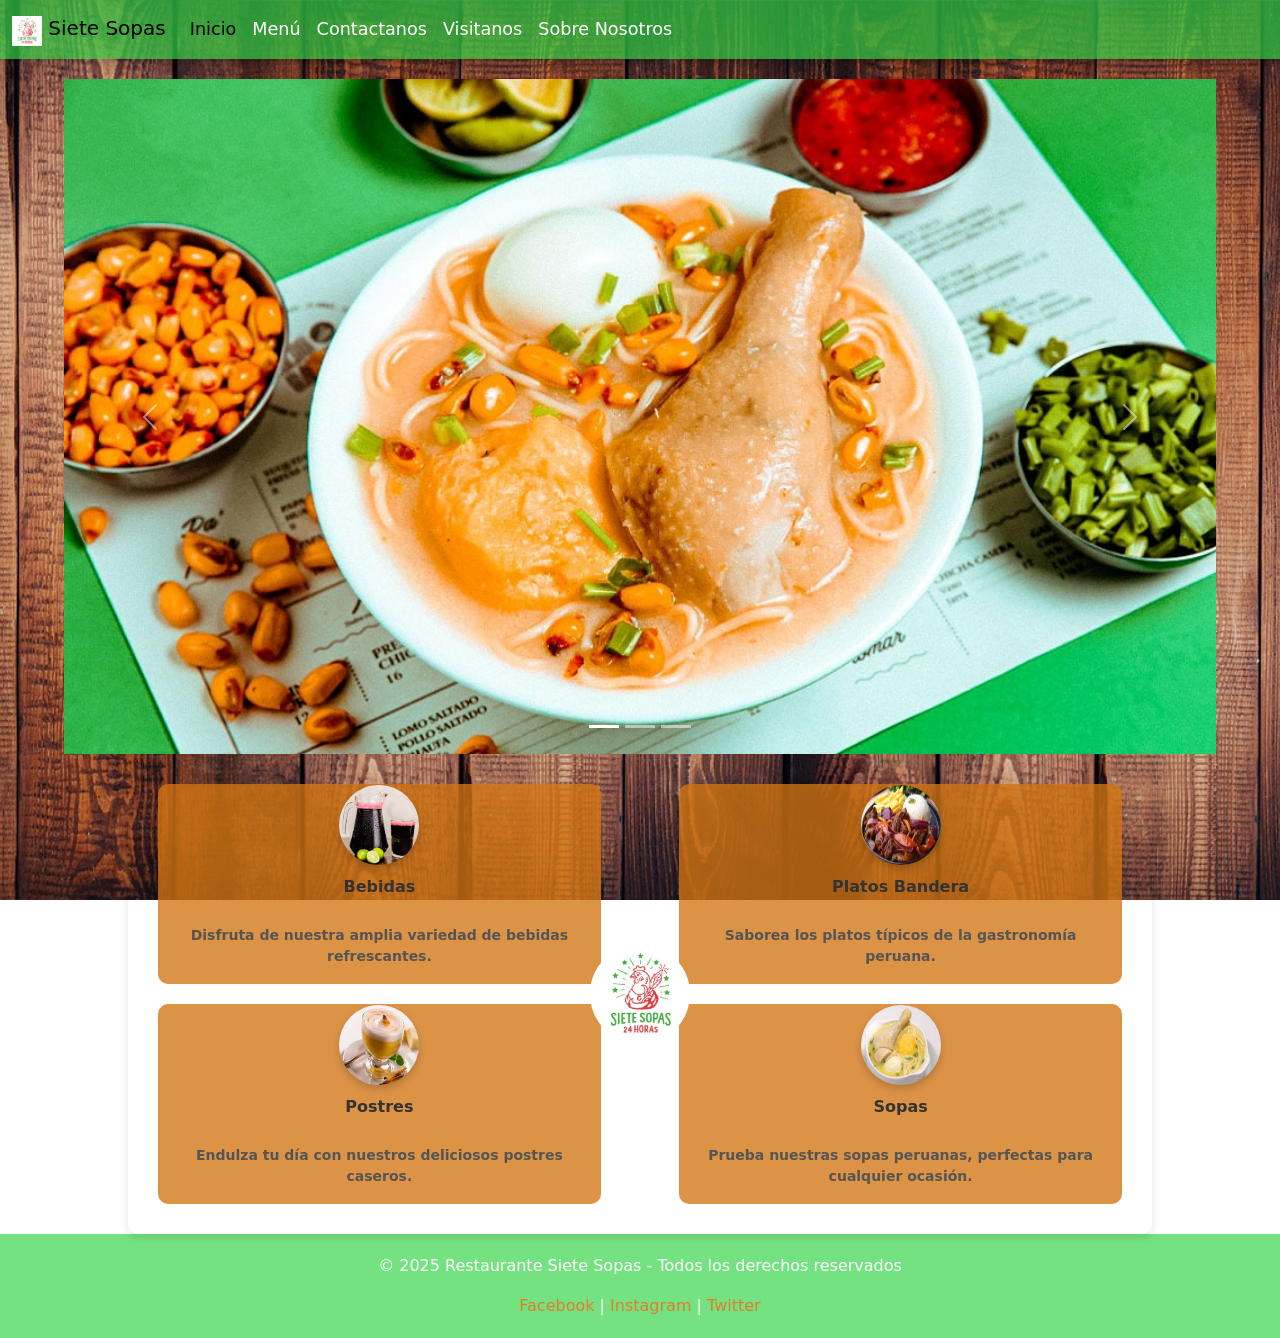
==== index.html @ 39990a5f "v2.1" ====
<!DOCTYPE html>
<html lang="es">

<head>
    <meta charset="UTF-8" />
    <meta name="viewport" content="width=device-width, initial-scale=1.0" />
    <title>Menú Minimalista Mejorado</title>
    <link href="https://fonts.googleapis.com/css2?family=Material+Symbols+Rounded" rel="stylesheet" />
    <link href="https://fonts.googleapis.com/css2?family=Outfit:wght@400;500;600&display=swap" rel="stylesheet" />
    <link rel="stylesheet" href="css/style.css">
    <link href="https://cdn.jsdelivr.net/npm/bootstrap@5.3.8/dist/css/bootstrap.min.css" rel="stylesheet"
    integrity="sha384-sRIl4kxILFvY47J16cr9ZwB07vP4J8+LH7qKQnuqkuIAvNWLzeN8tE5YBujZqJLB" crossorigin="anonymous">
    <link rel="preconnect" href="https://fonts.googleapis.com">
    <link rel="preconnect" href="https://fonts.gstatic.com" crossorigin>
    <link href="https://fonts.googleapis.com/css2?family=EB+Garamond:ital,wght@0,400..800;1,400..800&display=swap" rel="stylesheet">
</head>

<!-- Navbar -->
<nav class="navbar navbar-expand-lg">
    <div class="container-fluid">
        <!-- Logo junto al nombre del restaurante -->
        <a class="navbar-brand" href="#">
            <img src="imagenes/logo.jpg" alt="Logo" width="30" height="30" class="d-inline-block align-text-top">
            Siete Sopas
        </a>
        <button class="navbar-toggler" type="button" data-bs-toggle="collapse" data-bs-target="#navbarNav"
            aria-controls="navbarNav" aria-expanded="false" aria-label="Toggle navigation">
            <span class="navbar-toggler-icon"></span>
        </button>
        <div class="collapse navbar-collapse" id="navbarNav">
            <ul class="navbar-nav">
                <li class="nav-item">
                    <a class="nav-link active" aria-current="page" href="#">
                        Inicio
                    </a>
                </li>
                <li class="nav-item">
                    <a class="nav-link" href="#">
                        Menú
                    </a>
                </li>
                <li class="nav-item">
                    <a class="nav-link" href="#">
                        Contactanos
                    </a>
                </li>
                <li class="nav-item">
                    <a class="nav-link" aria-disabled="true">
                        Visitanos
                    </a>
                </li>
                <li class="nav-item">
                    <a class="nav-link" aria-disabled="true">
                        Sobre Nosotros
                    </a>
                </li>
            </ul>
        </div>
    </div>
</nav>


    <!-- Carrusel -->
    <div id="carouselExampleIndicators" class="carousel slide">
        <div class="carousel-indicators">
            <button type="button" data-bs-target="#carouselExampleIndicators" data-bs-slide-to="0" class="active"
                aria-current="true" aria-label="Slide 1"></button>
            <button type="button" data-bs-target="#carouselExampleIndicators" data-bs-slide-to="1"
                aria-label="Slide 2"></button>
            <button type="button" data-bs-target="#carouselExampleIndicators" data-bs-slide-to="2"
                aria-label="Slide 3"></button>
        </div>
        <div class="carousel-inner">
            <div class="carousel-item active">
                <img src="imagenes/carrusel1.jpg" class="d-block w-100" alt="...">
            </div>
            <div class="carousel-item">
                <img src="imagenes/carrusel2.jpg" class="d-block w-100" alt="...">
            </div>
            <div class="carousel-item">
                <img src="imagenes/carrusel3.jpg" class="d-block w-100" alt="...">
            </div>
        </div>
        <button class="carousel-control-prev" type="button" data-bs-target="#carouselExampleIndicators"
            data-bs-slide="prev">
            <span class="carousel-control-prev-icon" aria-hidden="true"></span>
            <span class="visually-hidden">Previous</span>
        </button>
        <button class="carousel-control-next" type="button" data-bs-target="#carouselExampleIndicators"
            data-bs-slide="next">
            <span class="carousel-control-next-icon" aria-hidden="true"></span>
            <span class="visually-hidden">Next</span>
        </button>
    </div>

<div class="main-container">
    <div class="rectangle">
        <!-- Enlace para el recuadro de Bebidas -->
        <a href="#menu" class="square">
            <img src="imagenes/bebidas.png" alt="Bebidas" width="50" height="50">
            <p>Bebidas</p>
            <p class="description">Disfruta de nuestra amplia variedad de bebidas refrescantes.</p>
        </a>

        <!-- Enlace para el recuadro de Platos Bandera -->
        <a href="#menu" class="square">
            <img src="imagenes/platobandera.jpg" alt="Platos bandera" width="50" height="50">
            <p>Platos Bandera</p>
            <p class="description">Saborea los platos típicos de la gastronomía peruana.</p>
        </a>

        <!-- Enlace para el recuadro de Postres -->
        <a href="#menu" class="square">
            <img src="imagenes/dessert.jpg" alt="Postres" width="50" height="50">
            <p>Postres</p>
            <p class="description">Endulza tu día con nuestros deliciosos postres caseros.</p>
        </a>

        <!-- Enlace para el recuadro de Sopas -->
        <a href="#menu" class="square">
            <img src="imagenes/sopas.jpg" alt="Sopas" width="50" height="50">
            <p>Sopas</p>
            <p class="description">Prueba nuestras sopas peruanas, perfectas para cualquier ocasión.</p>
        </a>

        <!-- Logo en el centro -->
        <div class="logo"></div>
    </div>
</div>


    <!-- Footer -->
        <footer>
            <p>&copy; 2025 Restaurante Siete Sopas - Todos los derechos reservados</p>
            <div>
                <a href="#">Facebook</a> | 
                <a href="#">Instagram</a> | 
                <a href="#">Twitter</a>
            </div>
        </footer>


    <script src="https://cdn.jsdelivr.net/npm/bootstrap@5.3.8/dist/js/bootstrap.bundle.min.js"
        integrity="sha384-FKyoEForCGlyvwx9Hj09JcYn3nv7wiPVlz7YYwJrWVcXK/BmnVDxM+D2scQbITxI" crossorigin="anonymous">
    </script>
    <script src="js/script.js"></script>
</body>

</html>
---- css/style.css ----
/* Establece el fondo de la página */
body {
  background-image: url("../imagenes/fondo1.jpg");  /* Fondo de madera */
  background-size: cover;
  background-position: center;
  background-attachment: fixed;
  display: flex;        /* Utiliza flexbox para el diseño */
  flex-direction: column; /* Coloca los elementos en una columna */
  height: 100vh;        /* Asegura que el body ocupe toda la altura de la ventana */
  margin: 0;
  font-family: "EB Garamond", serif; /* Mantén la fuente actual */
}

/* Contenido principal */
.main-content {
  flex-grow: 1;         /* Hace que el contenido ocupe el espacio restante */
  margin-top: 20px;     /* Espacio entre el contenido y el navbar */
}

/* Estilo para el navbar */
.navbar {
    background-color:rgba(52, 213, 71, 0.68); /* Tono madera cálido que refleja el estilo del restaurante */
    position: relative;
    z-index: 10;
    box-shadow: 0 4px 8px rgba(0, 0, 0, 0.2); /* Sombra sutil para darle profundidad */
}


.navbar .navbar-nav .nav-link {
  color: #FFFFFF; /* Blanco para los enlaces */
  font-size: 1.1rem; /* Ajuste en el tamaño de los enlaces */
}

.navbar .navbar-nav .nav-link:hover {
  color: #E27D2B; /* Naranja cuando se pasa el ratón sobre los enlaces */
}

.navbar-toggler {
    border: none;
}

/* Estilo para el carrusel */
.carousel {
    border-radius: 10px; /* Corrige el espacio extra */
    margin: 0 auto;      /* Centra el carrusel automáticamente con márgenes iguales */
    margin-top: 20px;    /* Espacio entre el navbar y el carrusel */
    width: 90%;          /* Asegura que el carrusel ocupe el 90% del ancho disponible */
    max-width: 1200px;   /* Máximo ancho del carrusel para no estirarlo demasiado */
}

.carousel-inner {
    width: 100%;  /* Hace que el contenedor del carrusel ocupe todo el espacio */
    height: 100%; /* Ajusta la altura al 100% para mantener la proporción */
}

.carousel-item img {
    width: 100%;  /* Hace que la imagen ocupe todo el ancho del carrusel */
    height: auto; /* Mantiene la proporción de la imagen */
    object-fit: cover; /* Cubre el área sin deformar la imagen */
}

/* Ajustes para pantallas más pequeñas */
@media (max-width: 768px) {
    .carousel {
        margin-left: 5px;  /* Ajusta los márgenes en pantallas pequeñas */
        margin-right: 5px;
    }

    .carousel-item img {
        width: 100%;  /* Asegura que las imágenes sean responsivas */
        height: auto; /* Mantiene la proporción de las imágenes */
    }
}


/* Estilo para el footer */
/* Estilo básico para el footer */
footer {
  background-color: rgba(52, 213, 71, 0.68); /* Fondo oscuro */
  color: white;           /* Texto blanco */
  text-align: center;     /* Centra el texto */
  padding: 20px;          /* Espaciado interno */
}

/* Estilo para los enlaces dentro del footer */
footer a {
  color: #E27D2B; /* Color naranja para los enlaces */
  text-decoration: none; /* Elimina el subrayado */
}

/* Efecto al pasar el mouse sobre los enlaces */
footer a:hover {
  color: #FFD700; /* Cambio a dorado al pasar el mouse */
}

/* Estilo para el contenedor principal con los cuadrados */
.main-container {
  display: flex;
  justify-content: center; /* Centra el contenido */
  align-items: center;     /* Centra el contenido verticalmente */
  height: 100vh;           /* Ocupa toda la altura de la ventana */
  background-color: transparent; /* Fondo transparente */
  position: relative;
}

/* El rectángulo principal */
.rectangle {
  display: flex;
  flex-wrap: wrap;
  justify-content: space-between; /* Espacio entre los elementos */
  width: 80%; /* Ancho del rectángulo */
  max-width: 1200px; /* Limita el tamaño del rectángulo */
  position: relative;
  background-color: transparent;  /* Fondo transparente para el contenedor */
  padding: 20px;
  border-radius: 10px;
  box-shadow: 0 4px 8px rgba(0, 0, 0, 0.1); /* Sombra para darle profundidad */
}

/* Estilo para los cuadros */
.square {
  width: 45%; /* Ancho de cada cuadrado */
  height: 200px; /* Ajustado para darle un poco más de espacio */
  margin: 10px;
  border-radius: 10px;
  display: flex;
  justify-content: center;
  align-items: center;
  text-align: center;
  flex-direction: column; /* Coloca los elementos de forma vertical */
  background-color: rgba(211, 117, 18, 0.78); /* Color base para todos los cuadros */
  opacity: 0;  /* Los cuadros comienzan invisibles */
  transform: translateY(50px); /* Los cuadros están desplazados hacia abajo */
  transition: all 0.6s ease;  /* Suaviza la transición de los efectos */
}

/* Colores diferentes para cada cuadrado */
.square:nth-child(1) { background-color: rgba(211, 117, 18, 0.78); } /* Naranja para Bebidas */
.square:nth-child(2) { background-color: rgba(211, 117, 18, 0.78); } /* Rojo para Platos Bandera */
.square:nth-child(3) { background-color: rgba(211, 117, 18, 0.78); } /* Verde para Postres */
.square:nth-child(4) { background-color: rgba(211, 117, 18, 0.78); } /* Azul para Sopas */

/* Animación para mostrar el cuadro */
.square.visible {
  opacity: 1;  /* Hacemos el cuadro visible */
  transform: translateY(0);  /* Los cuadros se mueven a su posición final */
}

/* Para las imágenes dentro de los cuadrados */
.square img {
  margin-bottom: 10px; /* Espacio entre el logo y el título */
  width: 80px;  /* Ajusta el tamaño del logo */
  height: 80px; /* Ajusta el tamaño del logo */
  border-radius: 50%; /* Hace que la imagen sea circular */
  box-shadow: 0px 4px 8px rgba(0, 0, 0, 0.2); /* Añade sombra a la imagen */
}

/* Títulos de los cuadrados */
.square p {
  font-size: 16px;
  color: #333;
  font-weight: bold;
}

/* Descripción debajo de los cuadrados */
.square .description {
  font-size: 14px;
  color: #555;  /* Color gris para la descripción */
  margin-top: 10px;
  padding: 0 10px;
}



/* Estilo para el logo en el centro */
.logo {
  position: absolute;
  top: 50%;
  left: 50%;
  transform: translate(-50%, -50%);
  width: 100px;  /* Ajusta el tamaño del logo */
  height: 100px; /* Ajusta el tamaño del logo */
  background-image: url("../imagenes/logo.jpg"); /* Ruta del logo */
  background-size: cover; /* Ajusta la imagen al tamaño del contenedor */
  background-position: center; /* Centra la imagen */
  border-radius: 50%;  /* Si deseas bordes redondeados */
  border: 2px solid #fff; /* Borde blanco para darle efecto */
}

/* Ajustes para pantallas más pequeñas */
@media (max-width: 768px) {
  .square {
    width: 90%; /* Los cuadrados ocupan más espacio en pantallas pequeñas */
  }
}

a {
  text-decoration: none;  /* Elimina el subrayado */
  color: inherit;  /* El color de los enlaces tomará el color del texto */
  outline: none;  /* Elimina el borde azul de enfoque */
  -webkit-tap-highlight-color: transparent; /* Elimina el color del borde en dispositivos móviles */
}

/* Eliminar el borde azul cuando el enlace está en foco */
a:focus {
  outline: none;  /* Elimina el borde azul cuando el enlace es clickeado */
}

a {
  text-decoration: none;  /* Elimina el subrayado */
  color: inherit;  /* El color de los enlaces tomará el color del texto */
  outline: none;  /* Elimina el borde azul de enfoque */
}
.square {
  text-decoration: none;
}

/* Efecto al pasar el mouse sobre los recuadros */
.square:hover {
  transform: scale(1.05);  /* Aumenta ligeramente el tamaño al pasar el mouse */
  box-shadow: 0px 6px 12px rgba(0, 0, 0, 0.3); /* Aumenta la sombra al pasar el mouse */
}
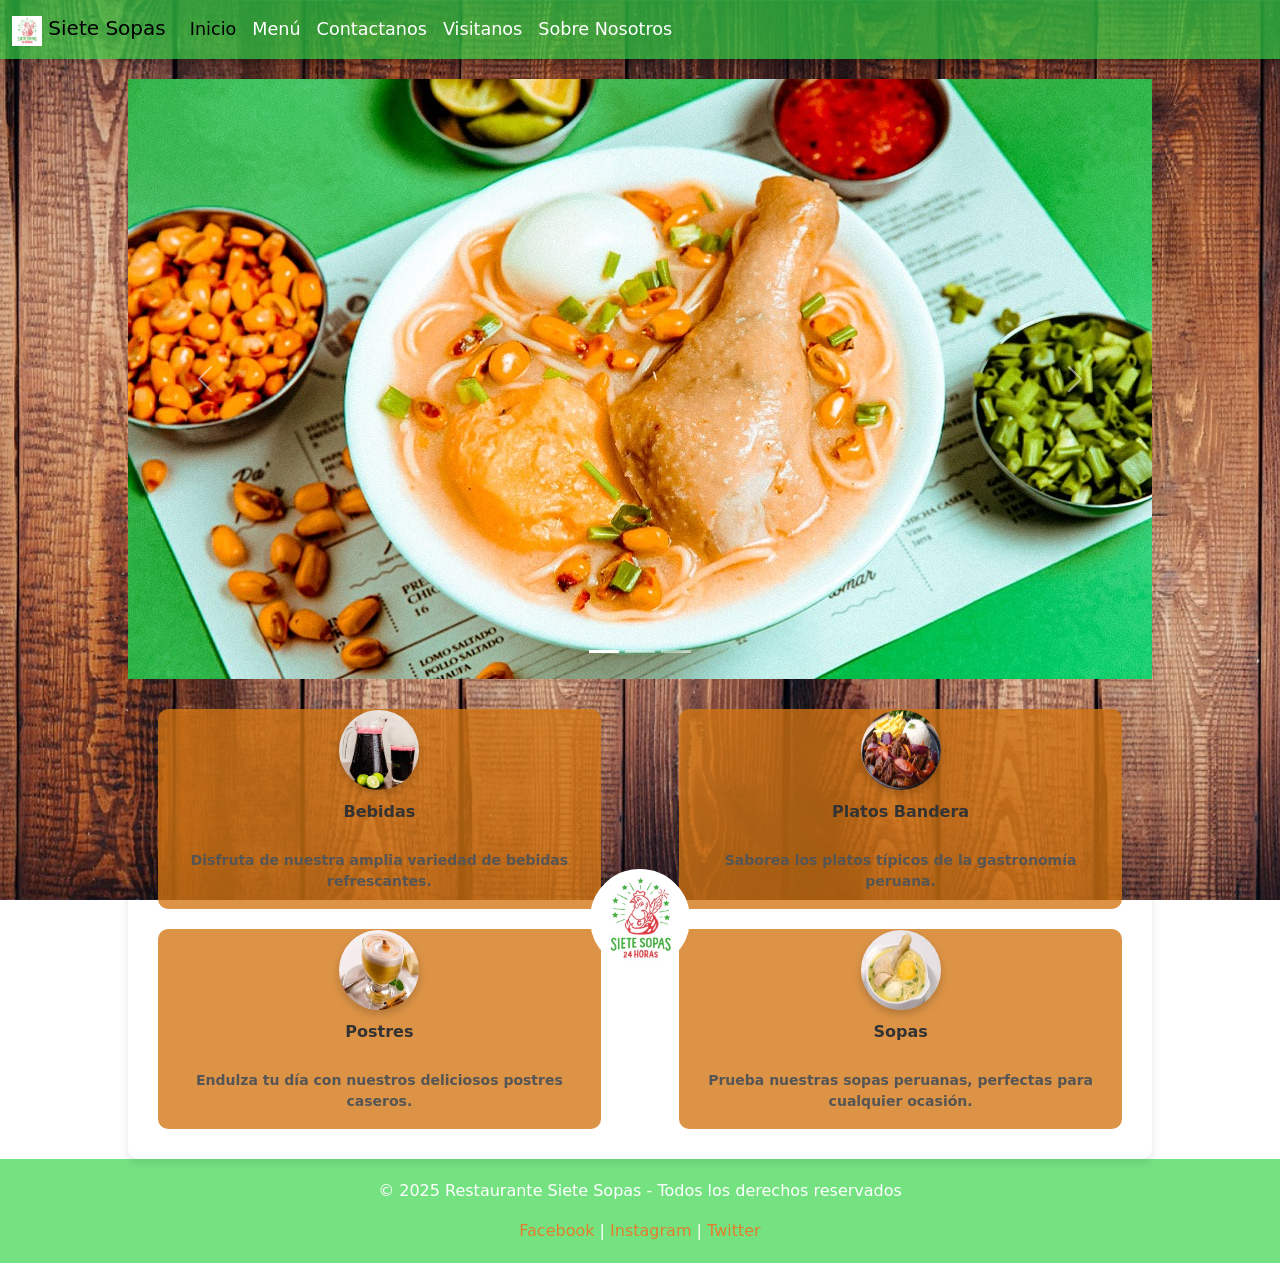
==== commit 55b9c502: "contactanos" ====
--- a/index.html
+++ b/index.html
@@ -61,7 +61,8 @@
 
 
     <!-- Carrusel -->
-    <div id="carouselExampleIndicators" class="carousel slide">
+    <div id="carouselExampleIndicators" class="carousel slide" data-bs-ride="carousel" data-bs-interval="2780"> <!-- Este atributo establece el intervalo de tiempo entre cada cambio de imagen (en milisegundos) -->
+        
         <div class="carousel-indicators">
             <button type="button" data-bs-target="#carouselExampleIndicators" data-bs-slide-to="0" class="active"
                 aria-current="true" aria-label="Slide 1"></button>
@@ -70,6 +71,7 @@
             <button type="button" data-bs-target="#carouselExampleIndicators" data-bs-slide-to="2"
                 aria-label="Slide 3"></button>
         </div>
+
         <div class="carousel-inner">
             <div class="carousel-item active">
                 <img src="imagenes/carrusel1.jpg" class="d-block w-100" alt="...">
@@ -81,6 +83,7 @@
                 <img src="imagenes/carrusel3.jpg" class="d-block w-100" alt="...">
             </div>
         </div>
+
         <button class="carousel-control-prev" type="button" data-bs-target="#carouselExampleIndicators"
             data-bs-slide="prev">
             <span class="carousel-control-prev-icon" aria-hidden="true"></span>
@@ -92,6 +95,7 @@
             <span class="visually-hidden">Next</span>
         </button>
     </div>
+
 
 <div class="main-container">
     <div class="rectangle">
--- a/css/style.css
+++ b/css/style.css
@@ -44,14 +44,15 @@
     border-radius: 10px; /* Corrige el espacio extra */
     margin: 0 auto;      /* Centra el carrusel automáticamente con márgenes iguales */
     margin-top: 20px;    /* Espacio entre el navbar y el carrusel */
-    width: 90%;          /* Asegura que el carrusel ocupe el 90% del ancho disponible */
+    width: 80%;          /* Asegura que el carrusel ocupe el 90% del ancho disponible */
     max-width: 1200px;   /* Máximo ancho del carrusel para no estirarlo demasiado */
 }
 
 .carousel-inner {
-    width: 100%;  /* Hace que el contenedor del carrusel ocupe todo el espacio */
-    height: 100%; /* Ajusta la altura al 100% para mantener la proporción */
-}
+    display: flex;
+    animation:  15s linear infinite; /* Movimiento continuo */
+}
+
 
 .carousel-item img {
     width: 100%;  /* Hace que la imagen ocupe todo el ancho del carrusel */
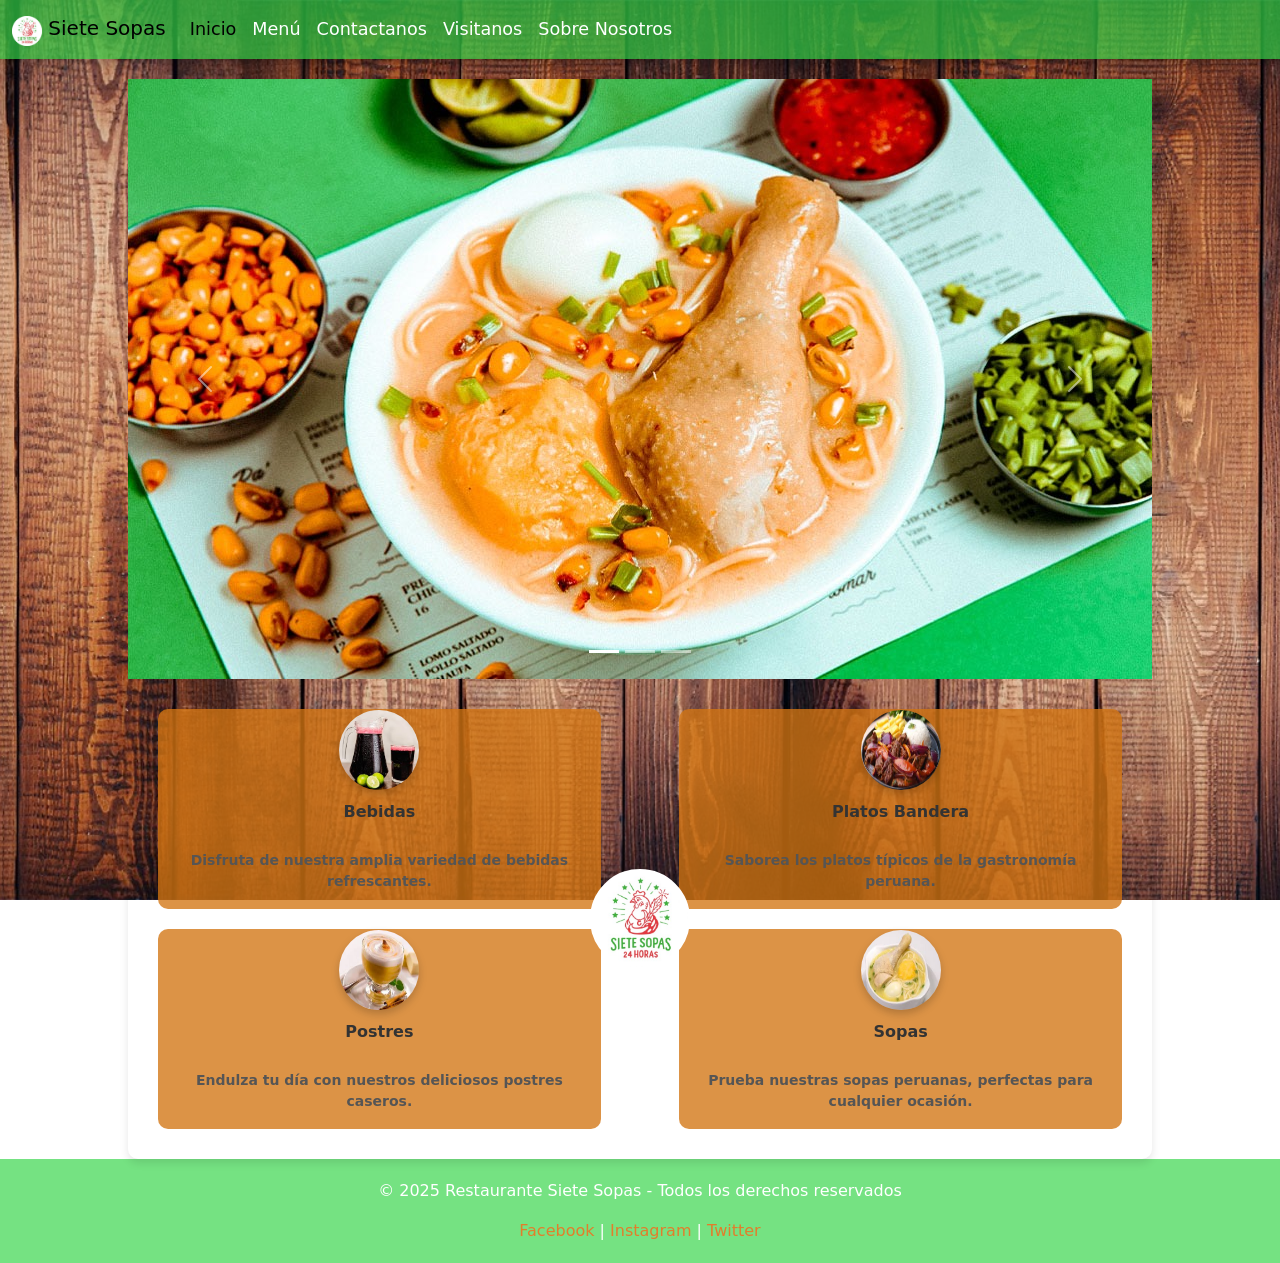
==== commit bf6e36e2: "docx" ====
--- a/index.html
+++ b/index.html
@@ -4,23 +4,19 @@
 <head>
     <meta charset="UTF-8" />
     <meta name="viewport" content="width=device-width, initial-scale=1.0" />
-    <title>Menú Minimalista Mejorado</title>
-    <link href="https://fonts.googleapis.com/css2?family=Material+Symbols+Rounded" rel="stylesheet" />
-    <link href="https://fonts.googleapis.com/css2?family=Outfit:wght@400;500;600&display=swap" rel="stylesheet" />
+    <title>Siete Sopas</title>
     <link rel="stylesheet" href="css/style.css">
     <link href="https://cdn.jsdelivr.net/npm/bootstrap@5.3.8/dist/css/bootstrap.min.css" rel="stylesheet"
     integrity="sha384-sRIl4kxILFvY47J16cr9ZwB07vP4J8+LH7qKQnuqkuIAvNWLzeN8tE5YBujZqJLB" crossorigin="anonymous">
-    <link rel="preconnect" href="https://fonts.googleapis.com">
-    <link rel="preconnect" href="https://fonts.gstatic.com" crossorigin>
-    <link href="https://fonts.googleapis.com/css2?family=EB+Garamond:ital,wght@0,400..800;1,400..800&display=swap" rel="stylesheet">
+    <link rel="icon" href="imagenes/logoradius.png" type="image/x-icon">
 </head>
 
 <!-- Navbar -->
 <nav class="navbar navbar-expand-lg">
     <div class="container-fluid">
         <!-- Logo junto al nombre del restaurante -->
-        <a class="navbar-brand" href="#">
-            <img src="imagenes/logo.jpg" alt="Logo" width="30" height="30" class="d-inline-block align-text-top">
+        <a class="navbar-brand" href="index.html">
+            <img src="imagenes/logoradius.png" alt="Logo" width="30" height="30" class="d-inline-block align-text-top">
             Siete Sopas
         </a>
         <button class="navbar-toggler" type="button" data-bs-toggle="collapse" data-bs-target="#navbarNav"
@@ -30,27 +26,27 @@
         <div class="collapse navbar-collapse" id="navbarNav">
             <ul class="navbar-nav">
                 <li class="nav-item">
-                    <a class="nav-link active" aria-current="page" href="#">
+                    <a class="nav-link active" aria-current="page" href="index.html">
                         Inicio
                     </a>
                 </li>
                 <li class="nav-item">
-                    <a class="nav-link" href="#">
+                    <a class="nav-link" href="html/menu.html">
                         Menú
                     </a>
                 </li>
                 <li class="nav-item">
-                    <a class="nav-link" href="#">
+                    <a class="nav-link" href="html/contactanos.html">
                         Contactanos
                     </a>
                 </li>
                 <li class="nav-item">
-                    <a class="nav-link" aria-disabled="true">
+                    <a class="nav-link" href="html/visitanos.html" >
                         Visitanos
                     </a>
                 </li>
                 <li class="nav-item">
-                    <a class="nav-link" aria-disabled="true">
+                    <a class="nav-link" href="html/nosotros.html">
                         Sobre Nosotros
                     </a>
                 </li>
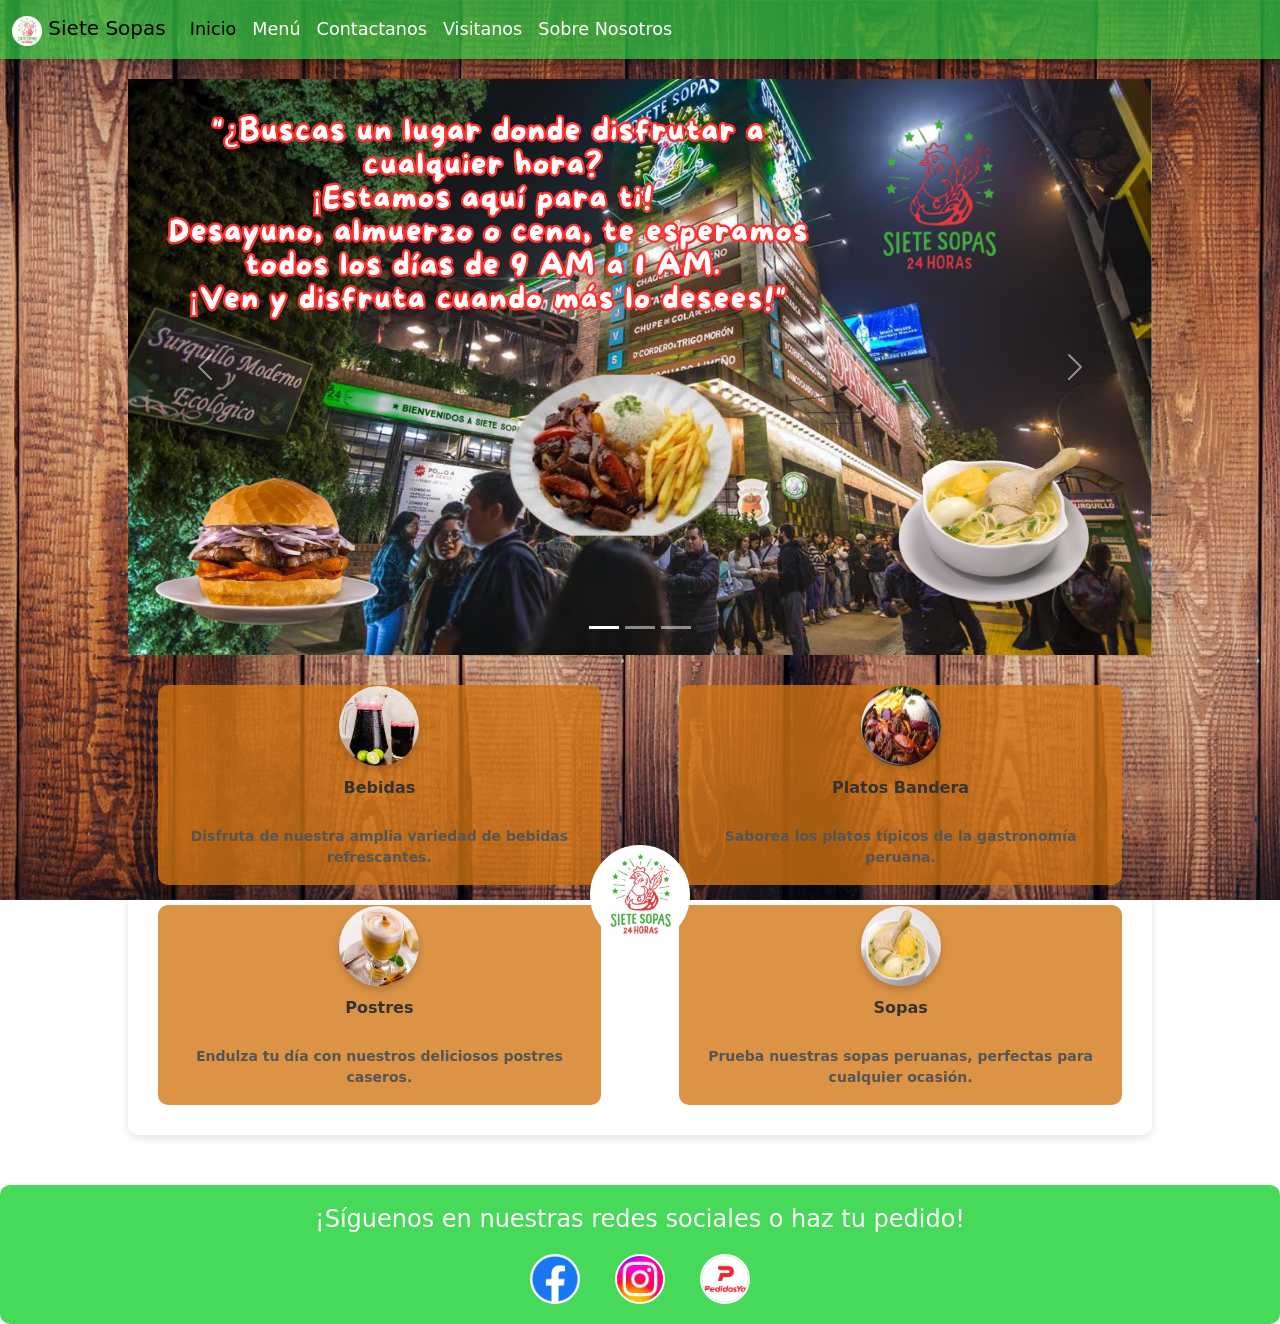
==== commit c035f559: "paginav2" ====
--- a/index.html
+++ b/index.html
@@ -70,13 +70,13 @@
 
         <div class="carousel-inner">
             <div class="carousel-item active">
-                <img src="imagenes/carrusel1.jpg" class="d-block w-100" alt="...">
+                <img src="imagenes/carrusel1.png" class="d-block w-100" alt="...">
             </div>
             <div class="carousel-item">
-                <img src="imagenes/carrusel2.jpg" class="d-block w-100" alt="...">
+                <img src="imagenes/carrusel2.png" class="d-block w-100" alt="...">
             </div>
             <div class="carousel-item">
-                <img src="imagenes/carrusel3.jpg" class="d-block w-100" alt="...">
+                <img src="imagenes/carrusel3.png" class="d-block w-100" alt="...">
             </div>
         </div>
 
@@ -96,28 +96,28 @@
 <div class="main-container">
     <div class="rectangle">
         <!-- Enlace para el recuadro de Bebidas -->
-        <a href="#menu" class="square">
+        <a href="html/menu.html?category=bebidas" class="square">
             <img src="imagenes/bebidas.png" alt="Bebidas" width="50" height="50">
             <p>Bebidas</p>
             <p class="description">Disfruta de nuestra amplia variedad de bebidas refrescantes.</p>
         </a>
 
         <!-- Enlace para el recuadro de Platos Bandera -->
-        <a href="#menu" class="square">
+        <a href="html/menu.html?category=platos" class="square">
             <img src="imagenes/platobandera.jpg" alt="Platos bandera" width="50" height="50">
             <p>Platos Bandera</p>
             <p class="description">Saborea los platos típicos de la gastronomía peruana.</p>
         </a>
 
         <!-- Enlace para el recuadro de Postres -->
-        <a href="#menu" class="square">
+        <a href="html/menu.html?category=postres" class="square">
             <img src="imagenes/dessert.jpg" alt="Postres" width="50" height="50">
             <p>Postres</p>
             <p class="description">Endulza tu día con nuestros deliciosos postres caseros.</p>
         </a>
 
         <!-- Enlace para el recuadro de Sopas -->
-        <a href="#menu" class="square">
+        <a href="html/menu.html?category=sopas" class="square">
             <img src="imagenes/sopas.jpg" alt="Sopas" width="50" height="50">
             <p>Sopas</p>
             <p class="description">Prueba nuestras sopas peruanas, perfectas para cualquier ocasión.</p>
@@ -128,16 +128,24 @@
     </div>
 </div>
 
+<!-- Redes Sociales y Pedidos Ya -->
+    <div class="social-links text-center" style="margin-top: 50px; background-color: rgba(52, 213, 71, 0.9); padding: 20px;">
+        <h3>¡Síguenos en nuestras redes sociales o haz tu pedido!</h3>
+        <div class="social-icons" style="margin-top: 20px;">
+            <a href="https://www.facebook.com/SieteSopas?locale=es_LA" target="_blank" class="social-icon"
+                style="margin: 0 15px;">
+                <img src="../imagenes/facebook.png" alt="Facebook" width="40" height="40">
+            </a>
+            <a href="https://www.instagram.com/sietesopas/" target="_blank" class="social-icon" style="margin: 0 15px;">
+                <img src="../imagenes/instagram.jpg" alt="Instagram" width="40" height="40">
+            </a>
+            <a href="https://www.pedidosya.com.pe/cadenas/siete-sopas" target="_blank" class="social-icon" style="margin: 0 15px;">
+                <img src="../imagenes/pedidosya.png" alt="Pedidos Ya" width="40" height="40">
+            </a>
+        </div>
+    </div>
 
-    <!-- Footer -->
-        <footer>
-            <p>&copy; 2025 Restaurante Siete Sopas - Todos los derechos reservados</p>
-            <div>
-                <a href="#">Facebook</a> | 
-                <a href="#">Instagram</a> | 
-                <a href="#">Twitter</a>
-            </div>
-        </footer>
+
 
 
     <script src="https://cdn.jsdelivr.net/npm/bootstrap@5.3.8/dist/js/bootstrap.bundle.min.js"
@@ -147,4 +155,3 @@
 </body>
 
 </html>
-
--- a/css/style.css
+++ b/css/style.css
@@ -221,3 +221,47 @@
   transform: scale(1.05);  /* Aumenta ligeramente el tamaño al pasar el mouse */
   box-shadow: 0px 6px 12px rgba(0, 0, 0, 0.3); /* Aumenta la sombra al pasar el mouse */
 }
+
+/* Diseño para las redes sociales */
+.social-links {
+  background-color: rgba(52, 213, 71, 0.9);
+  padding: 20px;
+  margin-top: 50px;
+  border-radius: 10px;
+}
+
+.social-links h3 {
+  color: white;
+  font-size: 1.5rem;
+  margin-bottom: 20px;
+}
+
+.social-icons a {
+  margin: 0 15px;
+  outline: none; /* Elimina la línea azul del enfoque */
+  text-decoration: none; /* Elimina cualquier subrayado que pueda aparecer */
+}
+
+.social-icons img {
+  width: 50px;
+  height: 50px;
+  border-radius: 50%;
+  border: 2px solid #fff;
+  transition: transform 0.3s ease-in-out;
+}
+
+.social-icons img:hover {
+  transform: scale(1.1);
+}
+
+@media (max-width: 768px) {
+  .social-links h3 {
+    font-size: 1.2rem;
+  }
+
+  .social-icons img {
+    width: 40px;
+    height: 40px;
+  }
+}
+
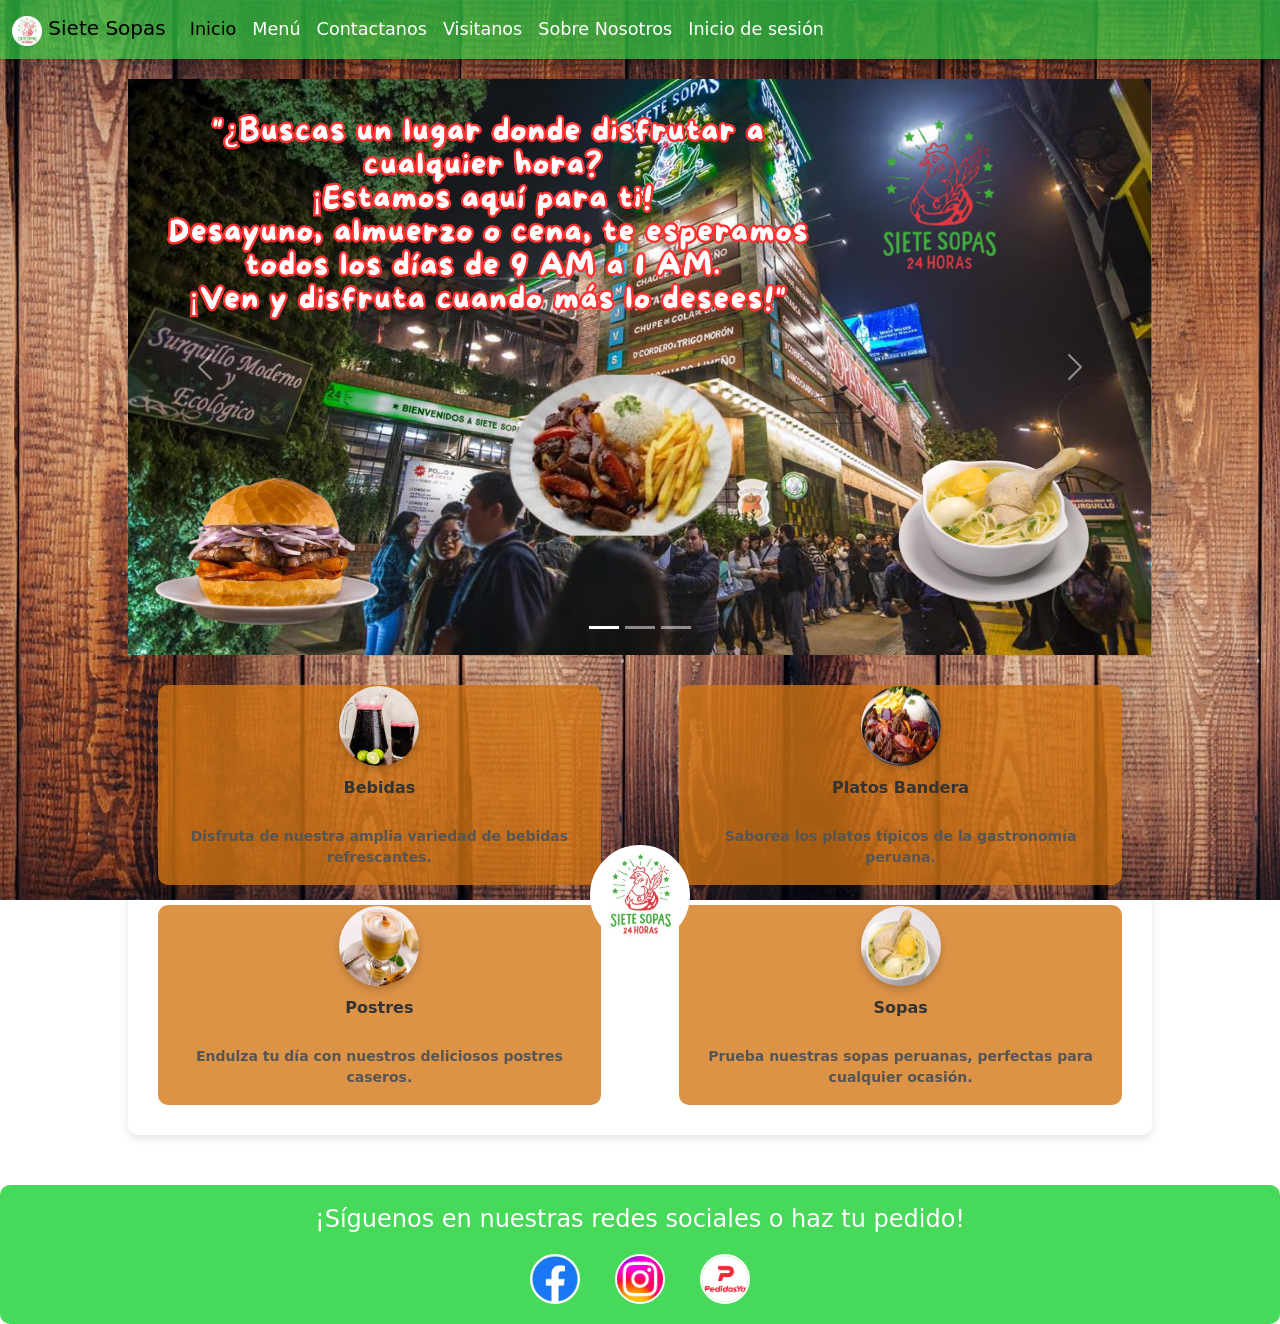
==== commit 52e30278: "paginamesas" ====
--- a/index.html
+++ b/index.html
@@ -48,6 +48,11 @@
                 <li class="nav-item">
                     <a class="nav-link" href="html/nosotros.html">
                         Sobre Nosotros
+                    </a>
+                </li>
+                <li class="nav-item">
+                    <a class="nav-link" href="html/sesion.html">
+                        Inicio de sesión
                     </a>
                 </li>
             </ul>
@@ -134,13 +139,13 @@
         <div class="social-icons" style="margin-top: 20px;">
             <a href="https://www.facebook.com/SieteSopas?locale=es_LA" target="_blank" class="social-icon"
                 style="margin: 0 15px;">
-                <img src="../imagenes/facebook.png" alt="Facebook" width="40" height="40">
+                <img src="imagenes/facebook.png" alt="Facebook" width="40" height="40">
             </a>
             <a href="https://www.instagram.com/sietesopas/" target="_blank" class="social-icon" style="margin: 0 15px;">
-                <img src="../imagenes/instagram.jpg" alt="Instagram" width="40" height="40">
+                <img src="imagenes/instagram.jpg" alt="Instagram" width="40" height="40">
             </a>
             <a href="https://www.pedidosya.com.pe/cadenas/siete-sopas" target="_blank" class="social-icon" style="margin: 0 15px;">
-                <img src="../imagenes/pedidosya.png" alt="Pedidos Ya" width="40" height="40">
+                <img src="imagenes/pedidosya.png" alt="Pedidos Ya" width="40" height="40">
             </a>
         </div>
     </div>
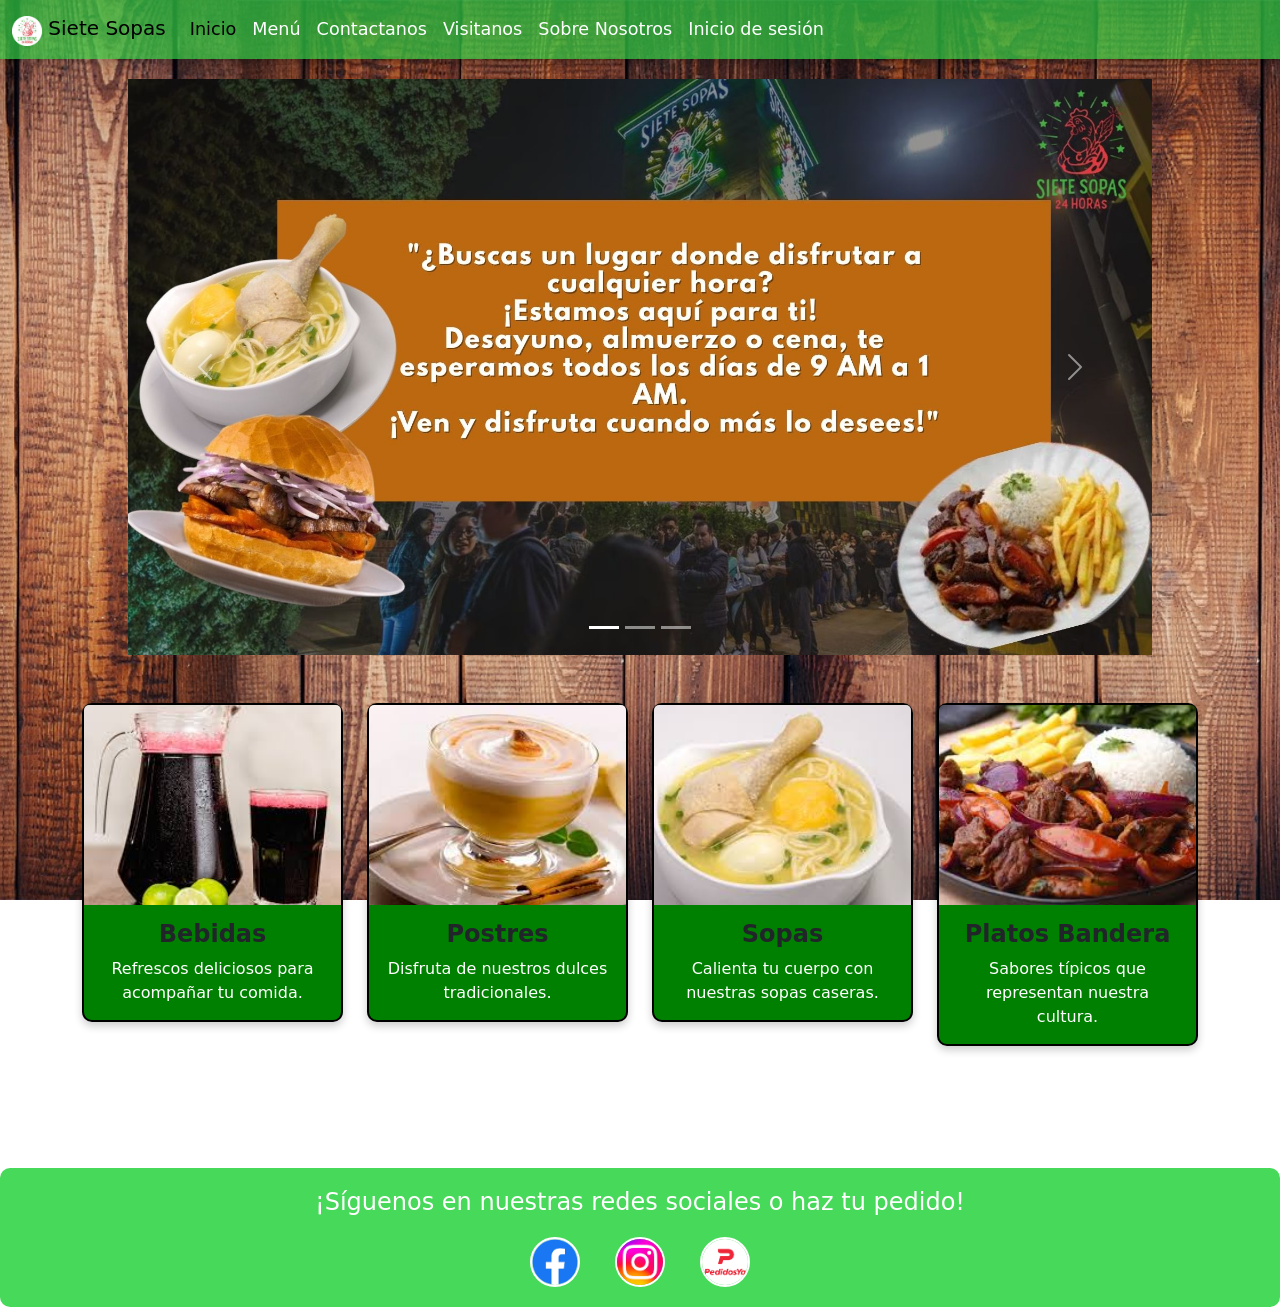
==== commit f36a0778: "finalv3" ====
--- a/index.html
+++ b/index.html
@@ -7,63 +7,49 @@
     <title>Siete Sopas</title>
     <link rel="stylesheet" href="css/style.css">
     <link href="https://cdn.jsdelivr.net/npm/bootstrap@5.3.8/dist/css/bootstrap.min.css" rel="stylesheet"
-    integrity="sha384-sRIl4kxILFvY47J16cr9ZwB07vP4J8+LH7qKQnuqkuIAvNWLzeN8tE5YBujZqJLB" crossorigin="anonymous">
+        integrity="sha384-sRIl4kxILFvY47J16cr9ZwB07vP4J8+LH7qKQnuqkuIAvNWLzeN8tE5YBujZqJLB" crossorigin="anonymous">
     <link rel="icon" href="imagenes/logoradius.png" type="image/x-icon">
 </head>
 
-<!-- Navbar -->
-<nav class="navbar navbar-expand-lg">
-    <div class="container-fluid">
-        <!-- Logo junto al nombre del restaurante -->
-        <a class="navbar-brand" href="index.html">
-            <img src="imagenes/logoradius.png" alt="Logo" width="30" height="30" class="d-inline-block align-text-top">
-            Siete Sopas
-        </a>
-        <button class="navbar-toggler" type="button" data-bs-toggle="collapse" data-bs-target="#navbarNav"
-            aria-controls="navbarNav" aria-expanded="false" aria-label="Toggle navigation">
-            <span class="navbar-toggler-icon"></span>
-        </button>
-        <div class="collapse navbar-collapse" id="navbarNav">
-            <ul class="navbar-nav">
-                <li class="nav-item">
-                    <a class="nav-link active" aria-current="page" href="index.html">
-                        Inicio
-                    </a>
-                </li>
-                <li class="nav-item">
-                    <a class="nav-link" href="html/menu.html">
-                        Menú
-                    </a>
-                </li>
-                <li class="nav-item">
-                    <a class="nav-link" href="html/contactanos.html">
-                        Contactanos
-                    </a>
-                </li>
-                <li class="nav-item">
-                    <a class="nav-link" href="html/visitanos.html" >
-                        Visitanos
-                    </a>
-                </li>
-                <li class="nav-item">
-                    <a class="nav-link" href="html/nosotros.html">
-                        Sobre Nosotros
-                    </a>
-                </li>
-                <li class="nav-item">
-                    <a class="nav-link" href="html/sesion.html">
-                        Inicio de sesión
-                    </a>
-                </li>
-            </ul>
+<body>
+    <!-- Navbar -->
+    <nav class="navbar navbar-expand-lg">
+        <div class="container-fluid">
+            <a class="navbar-brand" href="index.html">
+                <img src="imagenes/logoradius.png" alt="Logo" width="30" height="30" class="d-inline-block align-text-top">
+                Siete Sopas
+            </a>
+            <button class="navbar-toggler" type="button" data-bs-toggle="collapse" data-bs-target="#navbarNav"
+                aria-controls="navbarNav" aria-expanded="false" aria-label="Toggle navigation">
+                <span class="navbar-toggler-icon"></span>
+            </button>
+            <div class="collapse navbar-collapse" id="navbarNav">
+                <ul class="navbar-nav">
+                    <li class="nav-item">
+                        <a class="nav-link active" aria-current="page" href="index.html">Inicio</a>
+                    </li>
+                    <li class="nav-item">
+                        <a class="nav-link" href="html/menu.html">Menú</a>
+                    </li>
+                    <li class="nav-item">
+                        <a class="nav-link" href="html/contactanos.html">Contactanos</a>
+                    </li>
+                    <li class="nav-item">
+                        <a class="nav-link" href="html/visitanos.html">Visitanos</a>
+                    </li>
+                    <li class="nav-item">
+                        <a class="nav-link" href="html/nosotros.html">Sobre Nosotros</a>
+                    </li>
+                    <li class="nav-item">
+                        <a class="nav-link" href="html/sesion.html">Inicio de sesión</a>
+                    </li>
+                </ul>
+            </div>
         </div>
-    </div>
-</nav>
-
+    </nav>
 
     <!-- Carrusel -->
-    <div id="carouselExampleIndicators" class="carousel slide" data-bs-ride="carousel" data-bs-interval="2780"> <!-- Este atributo establece el intervalo de tiempo entre cada cambio de imagen (en milisegundos) -->
-        
+    <div id="carouselExampleIndicators" class="carousel slide" data-bs-ride="carousel" data-bs-interval="1500">
         <div class="carousel-indicators">
             <button type="button" data-bs-target="#carouselExampleIndicators" data-bs-slide-to="0" class="active"
                 aria-current="true" aria-label="Slide 1"></button>
@@ -75,13 +61,16 @@
 
         <div class="carousel-inner">
             <div class="carousel-item active">
-                <img src="imagenes/carrusel1.png" class="d-block w-100" alt="...">
+                <img src="imagenes/carrusel3.png" class="d-block w-100" alt="...">
             </div>
             <div class="carousel-item">
-                <img src="imagenes/carrusel2.png" class="d-block w-100" alt="...">
+                <a href="https://www.pedidosya.com.pe/cadenas/siete-sopas">
+                    <img src="imagenes/carrusel2.png" class="d-block w-100" alt="...">
+                </a>
+                
             </div>
             <div class="carousel-item">
-                <img src="imagenes/carrusel3.png" class="d-block w-100" alt="...">
+                <img src="imagenes/carrusel2.jpg" class="d-block w-100" alt="...">
             </div>
         </div>
 
@@ -97,66 +86,65 @@
         </button>
     </div>
 
+    <!-- Cuadros de enlaces -->
+    <div class="container my-5">
+        <div class="row">
+            <div class="col-12 col-md-3 mb-4">
+                <a href="html/menu.html?category=bebidas" class="card custom-card text-decoration-none">
+                    <img src="imagenes/bebidas.png" class="card-img-top" alt="Bebidas">
+                    <div class="custom-card-body">
+                        <h5 class="card-title">Bebidas</h5>
+                        <p class="card-text">Refrescos deliciosos para acompañar tu comida.</p>
+                    </div>
+                </a>
+            </div>
+            <div class="col-12 col-md-3 mb-4">
+                <a href="html/menu.html?category=postres" class="card custom-card text-decoration-none">
+                    <img src="imagenes/dessert.jpg" class="card-img-top" alt="Postres">
+                    <div class="custom-card-body">
+                        <h5 class="card-title">Postres</h5>
+                        <p class="card-text">Disfruta de nuestros dulces tradicionales.</p>
+                    </div>
+                </a>
+            </div>
+            <div class="col-12 col-md-3 mb-4">
+                <a href="html/menu.html?category=sopas" class="card custom-card text-decoration-none">
+                    <img src="imagenes/sopas.jpg" class="card-img-top" alt="Sopas">
+                    <div class="custom-card-body">
+                        <h5 class="card-title">Sopas</h5>
+                        <p class="card-text">Calienta tu cuerpo con nuestras sopas caseras.</p>
+                    </div>
+                </a>
+            </div>
+            <div class="col-12 col-md-3 mb-4">
+                <a href="html/menu.html?category=platos" class="card custom-card text-decoration-none">
+                    <img src="imagenes/platobandera.jpg" class="card-img-top" alt="Platos Bandera">
+                    <div class="custom-card-body">
+                        <h5 class="card-title">Platos Bandera</h5>
+                        <p class="card-text">Sabores típicos que representan nuestra cultura.</p>
+                    </div>
+                </a>
+            </div>
+        </div>
+    </div>
 
-<div class="main-container">
-    <div class="rectangle">
-        <!-- Enlace para el recuadro de Bebidas -->
-        <a href="html/menu.html?category=bebidas" class="square">
-            <img src="imagenes/bebidas.png" alt="Bebidas" width="50" height="50">
-            <p>Bebidas</p>
-            <p class="description">Disfruta de nuestra amplia variedad de bebidas refrescantes.</p>
-        </a>
-
-        <!-- Enlace para el recuadro de Platos Bandera -->
-        <a href="html/menu.html?category=platos" class="square">
-            <img src="imagenes/platobandera.jpg" alt="Platos bandera" width="50" height="50">
-            <p>Platos Bandera</p>
-            <p class="description">Saborea los platos típicos de la gastronomía peruana.</p>
-        </a>
-
-        <!-- Enlace para el recuadro de Postres -->
-        <a href="html/menu.html?category=postres" class="square">
-            <img src="imagenes/dessert.jpg" alt="Postres" width="50" height="50">
-            <p>Postres</p>
-            <p class="description">Endulza tu día con nuestros deliciosos postres caseros.</p>
-        </a>
-
-        <!-- Enlace para el recuadro de Sopas -->
-        <a href="html/menu.html?category=sopas" class="square">
-            <img src="imagenes/sopas.jpg" alt="Sopas" width="50" height="50">
-            <p>Sopas</p>
-            <p class="description">Prueba nuestras sopas peruanas, perfectas para cualquier ocasión.</p>
-        </a>
-
-        <!-- Logo en el centro -->
-        <div class="logo"></div>
-    </div>
-</div>
-
-<!-- Redes Sociales y Pedidos Ya -->
-    <div class="social-links text-center" style="margin-top: 50px; background-color: rgba(52, 213, 71, 0.9); padding: 20px;">
+    <!-- Redes Sociales y Pedidos Ya -->
+    <div class="social-links text-center">
         <h3>¡Síguenos en nuestras redes sociales o haz tu pedido!</h3>
-        <div class="social-icons" style="margin-top: 20px;">
-            <a href="https://www.facebook.com/SieteSopas?locale=es_LA" target="_blank" class="social-icon"
-                style="margin: 0 15px;">
+        <div class="social-icons">
+            <a href="https://www.facebook.com/SieteSopas?locale=es_LA" target="_blank">
                 <img src="imagenes/facebook.png" alt="Facebook" width="40" height="40">
             </a>
-            <a href="https://www.instagram.com/sietesopas/" target="_blank" class="social-icon" style="margin: 0 15px;">
+            <a href="https://www.instagram.com/sietesopas/" target="_blank">
                 <img src="imagenes/instagram.jpg" alt="Instagram" width="40" height="40">
             </a>
-            <a href="https://www.pedidosya.com.pe/cadenas/siete-sopas" target="_blank" class="social-icon" style="margin: 0 15px;">
+            <a href="https://www.pedidosya.com.pe/cadenas/siete-sopas" target="_blank">
                 <img src="imagenes/pedidosya.png" alt="Pedidos Ya" width="40" height="40">
             </a>
         </div>
     </div>
 
-
-
-
-    <script src="https://cdn.jsdelivr.net/npm/bootstrap@5.3.8/dist/js/bootstrap.bundle.min.js"
-        integrity="sha384-FKyoEForCGlyvwx9Hj09JcYn3nv7wiPVlz7YYwJrWVcXK/BmnVDxM+D2scQbITxI" crossorigin="anonymous">
-    </script>
-    <script src="js/script.js"></script>
+    <script src="https://cdn.jsdelivr.net/npm/bootstrap@5.3.8/dist/js/bootstrap.bundle.min.js" integrity="sha384-FKyoEForCGlyvwx9Hj09JcYn3nv7wiPVlz7YYwJrWVcXK/BmnVDxM+D2scQbITxI" crossorigin="anonymous"></script>
 </body>
 
 </html>
--- a/css/style.css
+++ b/css/style.css
@@ -4,225 +4,83 @@
   background-size: cover;
   background-position: center;
   background-attachment: fixed;
-  display: flex;        /* Utiliza flexbox para el diseño */
+  display: flex;
   flex-direction: column; /* Coloca los elementos en una columna */
-  height: 100vh;        /* Asegura que el body ocupe toda la altura de la ventana */
+  height: 100vh;
   margin: 0;
-  font-family: "EB Garamond", serif; /* Mantén la fuente actual */
-}
-
-/* Contenido principal */
-.main-content {
-  flex-grow: 1;         /* Hace que el contenido ocupe el espacio restante */
-  margin-top: 20px;     /* Espacio entre el contenido y el navbar */
+  font-family: "EB Garamond", serif;
 }
 
 /* Estilo para el navbar */
 .navbar {
-    background-color:rgba(52, 213, 71, 0.68); /* Tono madera cálido que refleja el estilo del restaurante */
-    position: relative;
-    z-index: 10;
-    box-shadow: 0 4px 8px rgba(0, 0, 0, 0.2); /* Sombra sutil para darle profundidad */
+  background-color: rgba(52, 213, 71, 0.68);
+  position: relative;
+  z-index: 10;
+  box-shadow: 0 4px 8px rgba(0, 0, 0, 0.2);
 }
 
-
 .navbar .navbar-nav .nav-link {
-  color: #FFFFFF; /* Blanco para los enlaces */
-  font-size: 1.1rem; /* Ajuste en el tamaño de los enlaces */
+  color: #FFFFFF;
+  font-size: 1.1rem;
 }
 
 .navbar .navbar-nav .nav-link:hover {
-  color: #E27D2B; /* Naranja cuando se pasa el ratón sobre los enlaces */
-}
-
-.navbar-toggler {
-    border: none;
+  color: #E27D2B;
 }
 
 /* Estilo para el carrusel */
 .carousel {
-    border-radius: 10px; /* Corrige el espacio extra */
-    margin: 0 auto;      /* Centra el carrusel automáticamente con márgenes iguales */
-    margin-top: 20px;    /* Espacio entre el navbar y el carrusel */
-    width: 80%;          /* Asegura que el carrusel ocupe el 90% del ancho disponible */
-    max-width: 1200px;   /* Máximo ancho del carrusel para no estirarlo demasiado */
+  border-radius: 10px;
+  margin: 0 auto;
+  margin-top: 20px;
+  width: 80%;
+  max-width: 1200px;
 }
 
-.carousel-inner {
-    display: flex;
-    animation:  15s linear infinite; /* Movimiento continuo */
+.carousel-item img {
+  width: 100%;
+  height: auto;
+  object-fit: cover;
 }
 
-
-.carousel-item img {
-    width: 100%;  /* Hace que la imagen ocupe todo el ancho del carrusel */
-    height: auto; /* Mantiene la proporción de la imagen */
-    object-fit: cover; /* Cubre el área sin deformar la imagen */
+/* Diseño para los cuadros de enlaces */
+.card.custom-card {
+  border: 2px solid black;
+  transition: transform 0.3s ease-in-out;
+  background-color: green; /* Fondo rojo pastel */
+  border-radius: 10px;
+  box-shadow: 0 4px 8px rgba(0, 0, 0, 0.2);
 }
 
-/* Ajustes para pantallas más pequeñas */
-@media (max-width: 768px) {
-    .carousel {
-        margin-left: 5px;  /* Ajusta los márgenes en pantallas pequeñas */
-        margin-right: 5px;
-    }
-
-    .carousel-item img {
-        width: 100%;  /* Asegura que las imágenes sean responsivas */
-        height: auto; /* Mantiene la proporción de las imágenes */
-    }
+.card.custom-card:hover {
+  transform: scale(1.05);
 }
 
-
-/* Estilo para el footer */
-/* Estilo básico para el footer */
-footer {
-  background-color: rgba(52, 213, 71, 0.68); /* Fondo oscuro */
-  color: white;           /* Texto blanco */
-  text-align: center;     /* Centra el texto */
-  padding: 20px;          /* Espaciado interno */
+.card-img-top {
+  object-fit: cover;
+  height: 200px;
+  border-top-left-radius: 10px;
+  border-top-right-radius: 10px;
 }
 
-/* Estilo para los enlaces dentro del footer */
-footer a {
-  color: #E27D2B; /* Color naranja para los enlaces */
-  text-decoration: none; /* Elimina el subrayado */
+.custom-card-body {
+  padding: 15px;
 }
 
-/* Efecto al pasar el mouse sobre los enlaces */
-footer a:hover {
-  color: #FFD700; /* Cambio a dorado al pasar el mouse */
+.card-title {
+  font-size: 1.5rem;
+  font-weight: bold;
+  color: white;
+  text-align: center;
 }
 
-/* Estilo para el contenedor principal con los cuadrados */
-.main-container {
-  display: flex;
-  justify-content: center; /* Centra el contenido */
-  align-items: center;     /* Centra el contenido verticalmente */
-  height: 100vh;           /* Ocupa toda la altura de la ventana */
-  background-color: transparent; /* Fondo transparente */
-  position: relative;
+.card-text {
+  font-size: 1rem;
+  color: white;
+  text-align: center;
 }
 
-/* El rectángulo principal */
-.rectangle {
-  display: flex;
-  flex-wrap: wrap;
-  justify-content: space-between; /* Espacio entre los elementos */
-  width: 80%; /* Ancho del rectángulo */
-  max-width: 1200px; /* Limita el tamaño del rectángulo */
-  position: relative;
-  background-color: transparent;  /* Fondo transparente para el contenedor */
-  padding: 20px;
-  border-radius: 10px;
-  box-shadow: 0 4px 8px rgba(0, 0, 0, 0.1); /* Sombra para darle profundidad */
-}
-
-/* Estilo para los cuadros */
-.square {
-  width: 45%; /* Ancho de cada cuadrado */
-  height: 200px; /* Ajustado para darle un poco más de espacio */
-  margin: 10px;
-  border-radius: 10px;
-  display: flex;
-  justify-content: center;
-  align-items: center;
-  text-align: center;
-  flex-direction: column; /* Coloca los elementos de forma vertical */
-  background-color: rgba(211, 117, 18, 0.78); /* Color base para todos los cuadros */
-  opacity: 0;  /* Los cuadros comienzan invisibles */
-  transform: translateY(50px); /* Los cuadros están desplazados hacia abajo */
-  transition: all 0.6s ease;  /* Suaviza la transición de los efectos */
-}
-
-/* Colores diferentes para cada cuadrado */
-.square:nth-child(1) { background-color: rgba(211, 117, 18, 0.78); } /* Naranja para Bebidas */
-.square:nth-child(2) { background-color: rgba(211, 117, 18, 0.78); } /* Rojo para Platos Bandera */
-.square:nth-child(3) { background-color: rgba(211, 117, 18, 0.78); } /* Verde para Postres */
-.square:nth-child(4) { background-color: rgba(211, 117, 18, 0.78); } /* Azul para Sopas */
-
-/* Animación para mostrar el cuadro */
-.square.visible {
-  opacity: 1;  /* Hacemos el cuadro visible */
-  transform: translateY(0);  /* Los cuadros se mueven a su posición final */
-}
-
-/* Para las imágenes dentro de los cuadrados */
-.square img {
-  margin-bottom: 10px; /* Espacio entre el logo y el título */
-  width: 80px;  /* Ajusta el tamaño del logo */
-  height: 80px; /* Ajusta el tamaño del logo */
-  border-radius: 50%; /* Hace que la imagen sea circular */
-  box-shadow: 0px 4px 8px rgba(0, 0, 0, 0.2); /* Añade sombra a la imagen */
-}
-
-/* Títulos de los cuadrados */
-.square p {
-  font-size: 16px;
-  color: #333;
-  font-weight: bold;
-}
-
-/* Descripción debajo de los cuadrados */
-.square .description {
-  font-size: 14px;
-  color: #555;  /* Color gris para la descripción */
-  margin-top: 10px;
-  padding: 0 10px;
-}
-
-
-
-/* Estilo para el logo en el centro */
-.logo {
-  position: absolute;
-  top: 50%;
-  left: 50%;
-  transform: translate(-50%, -50%);
-  width: 100px;  /* Ajusta el tamaño del logo */
-  height: 100px; /* Ajusta el tamaño del logo */
-  background-image: url("../imagenes/logo.jpg"); /* Ruta del logo */
-  background-size: cover; /* Ajusta la imagen al tamaño del contenedor */
-  background-position: center; /* Centra la imagen */
-  border-radius: 50%;  /* Si deseas bordes redondeados */
-  border: 2px solid #fff; /* Borde blanco para darle efecto */
-}
-
-/* Ajustes para pantallas más pequeñas */
-@media (max-width: 768px) {
-  .square {
-    width: 90%; /* Los cuadrados ocupan más espacio en pantallas pequeñas */
-  }
-}
-
-a {
-  text-decoration: none;  /* Elimina el subrayado */
-  color: inherit;  /* El color de los enlaces tomará el color del texto */
-  outline: none;  /* Elimina el borde azul de enfoque */
-  -webkit-tap-highlight-color: transparent; /* Elimina el color del borde en dispositivos móviles */
-}
-
-/* Eliminar el borde azul cuando el enlace está en foco */
-a:focus {
-  outline: none;  /* Elimina el borde azul cuando el enlace es clickeado */
-}
-
-a {
-  text-decoration: none;  /* Elimina el subrayado */
-  color: inherit;  /* El color de los enlaces tomará el color del texto */
-  outline: none;  /* Elimina el borde azul de enfoque */
-}
-.square {
-  text-decoration: none;
-}
-
-/* Efecto al pasar el mouse sobre los recuadros */
-.square:hover {
-  transform: scale(1.05);  /* Aumenta ligeramente el tamaño al pasar el mouse */
-  box-shadow: 0px 6px 12px rgba(0, 0, 0, 0.3); /* Aumenta la sombra al pasar el mouse */
-}
-
-/* Diseño para las redes sociales */
+/* Redes sociales */
 .social-links {
   background-color: rgba(52, 213, 71, 0.9);
   padding: 20px;
@@ -238,8 +96,8 @@
 
 .social-icons a {
   margin: 0 15px;
-  outline: none; /* Elimina la línea azul del enfoque */
-  text-decoration: none; /* Elimina cualquier subrayado que pueda aparecer */
+  outline: none;
+  text-decoration: none;
 }
 
 .social-icons img {
@@ -253,15 +111,3 @@
 .social-icons img:hover {
   transform: scale(1.1);
 }
-
-@media (max-width: 768px) {
-  .social-links h3 {
-    font-size: 1.2rem;
-  }
-
-  .social-icons img {
-    width: 40px;
-    height: 40px;
-  }
-}
-
